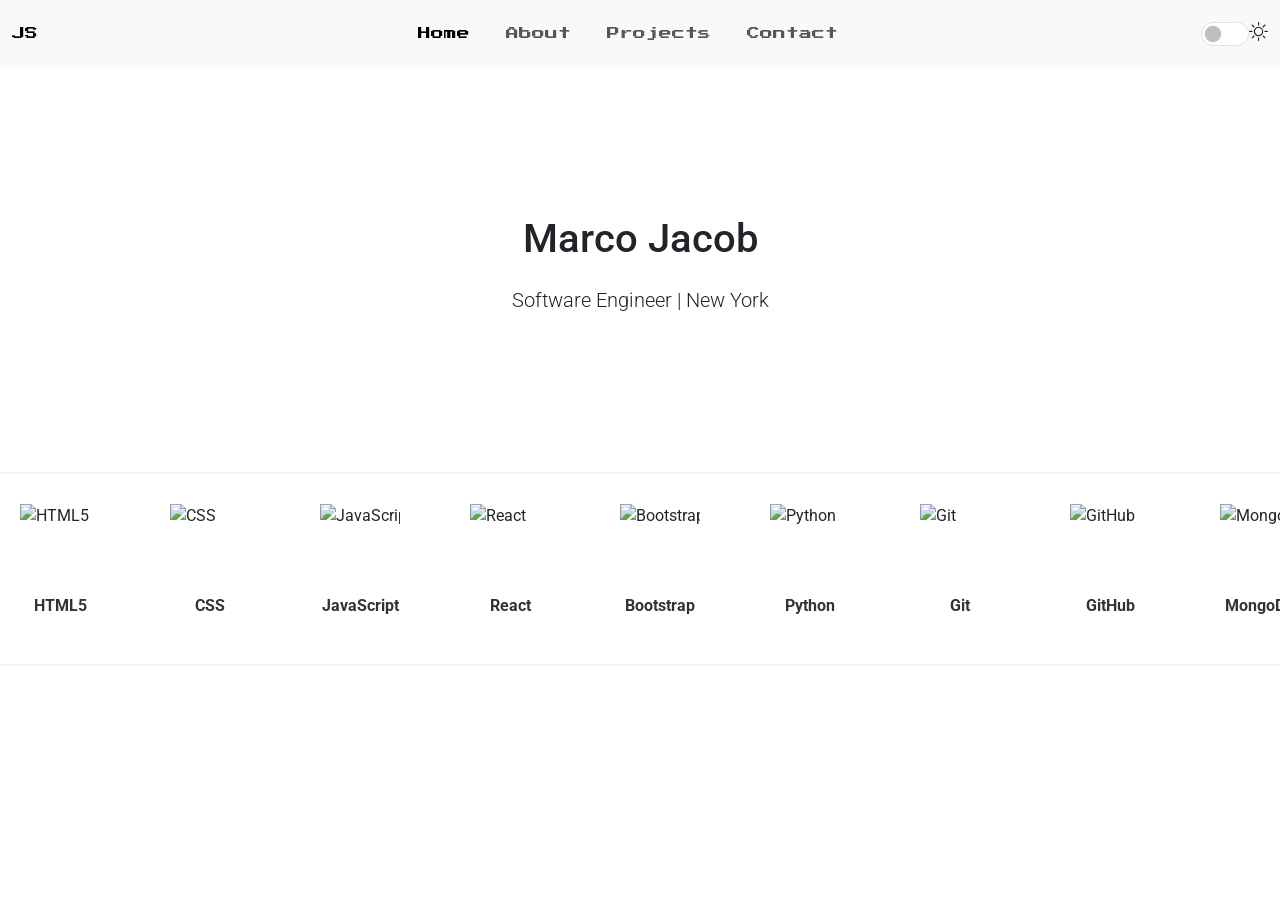
==== index.html @ 0fa5a759 "created and finished the home page" ====
<!DOCTYPE html>
<html lang="en" data-bs-theme="light">
  <head>
    <meta charset="UTF-8" />
    <meta name="viewport" content="width=device-width, initial-scale=1.0" />
    <title>Jay's Portfolio</title>
    <link
      href="https://cdn.jsdelivr.net/npm/bootstrap@5.3.3/dist/css/bootstrap.min.css"
      rel="stylesheet"
      integrity="sha384-QWTKZyjpPEjISv5WaRU9OFeRpok6YctnYmDr5pNlyT2bRjXh0JMhjY6hW+ALEwIH"
      crossorigin="anonymous"
    />
    <link rel="preconnect" href="https://fonts.googleapis.com" />
    <link rel="preconnect" href="https://fonts.gstatic.com" crossorigin />
    <link
      href="https://fonts.googleapis.com/css2?family=Press+Start+2P&family=Roboto:ital,wght@0,100..900;1,100..900&display=swap"
      rel="stylesheet"
    />
    <link
      rel="stylesheet"
      href="https://cdn.jsdelivr.net/npm/bootstrap-icons@1.11.3/font/bootstrap-icons.min.css"
    />
    <link rel="stylesheet" href="app.css" />
    <style>
      .navbar-brand,
      .navbar-nav,
      .navbar-links {
        font-family: "Press Start 2P", cursive;
        font-size: 0.8rem;
      }
      .navbar-nav,
      .nav-item {
        margin: 0 10px;
      }

      .navbar {
        padding-top: 1rem;
        padding-bottom: 1rem;
      }

      body {
        font-family: "Roboto", sans-serif;
      }

      .hero-section {
        height: 45vh;
        display: flex;
        align-items: center;
        justify-content: center;
        text-align: center;
      }

      .hero-heading {
        font-size: 2.5rem;
        margin-bottom: 1rem;
        line-height: 1.5;
      }

      .form-check-input:checked {
        background-color: #212529;
        border-color: #212529;
      }

      .form-switch .form-check-input {
        height: 1.5rem;
        width: 3rem;
        cursor: pointer;
      }

      .form-switch .form-check-input:focus {
        border-color: rgba(0, 0, 0.6, 0.25);
        box-shadow: none;
      }

      .theme-icon {
        cursor: pointer;
        font-size: 1.2rem;
        vertical-align: middle;
      }
      html[data-bs-theme="dark"] {
        --bs-body-bg: #212529;
        --bs-body-color: #f8f9fa;
      }

      .scroller-container {
        position: relative;
        overflow: hidden;
        width: 100vw;
        background-color: white;
        padding: 20px 0;
        white-space: nowrap;
        border-top: whitesmoke 2px solid;
        border-bottom: whitesmoke 2px solid;
      }

      .scroller-wrapper {
        display: flex;
        width: 200%;
      }

      .scroller {
        display: flex;
        gap: 30px;
        padding: 10px 0;
        animation: scroll 30s linear infinite;
        width: max-content;
      }

      @keyframes scroll {
        0% {
          transform: translateX(0);
        }
        100% {
          transform: translateX(-50%);
        }
      }

      .language-icon {
        display: inline-flex;
        flex-direction: column;
        align-items: center;
        min-width: 120px;
        user-select: none;
        flex-shrink: 0;
      }

      .icon {
        width: 80px;
        height: 80px;
        margin-bottom: 10px;
        transition: transform 0.2s;
      }

      .language-icon:hover .icon {
        transform: scale(1.1);
      }

      .language-name {
        font-weight: bold;
        color: #333;
      }

      /* Dark mode support for scroller */
      html[data-bs-theme="dark"] .scroller-container {
        background-color: #343a40;
      }

      html[data-bs-theme="dark"] .language-name {
        color: #f8f9fa;
      }

      html[data-bs-theme="dark"] .icon {
        filter: invert(0.8) !important;
      }
    </style>
    <script
      src="https://kit.fontawesome.com/a076d05399.js"
      crossorigin="anonymous"
    ></script>
  </head>
  <body>
    <nav class="navbar navbar-expand-lg bg-body-tertiary">
      <div class="container-fluid">
        <a class="navbar-brand" href="#">JS</a>
        <button
          class="navbar-toggler"
          type="button"
          data-bs-toggle="collapse"
          data-bs-target="#navbarNav"
          aria-controls="navbarNav"
          aria-expanded="false"
          aria-label="Toggle navigation"
        >
          <span class="navbar-toggler-icon"></span>
        </button>
        <div
          class="collapse navbar-collapse justify-content-center"
          id="navbarNav"
        >
          <ul class="navbar-nav">
            <li class="nav-item">
              <a class="nav-link active" aria-current="page" href="#">Home</a>
            </li>
            <li class="nav-item">
              <a class="nav-link" href="#">About</a>
            </li>
            <li class="nav-item">
              <a class="nav-link" href="/project.html">Projects</a>
            </li>
            <li class="nav-item">
              <a class="nav-link" href="#">Contact</a>
            </li>
          </ul>
        </div>
        <div class="form-check form-switch ms-auto d-none d-lg-block">
          <input
            class="form-check-input"
            type="checkbox"
            role="switch"
            id="darkModeToggle"
          />
          <label class="form-check-label" for="darkModeToggle">
            <i class="bi bi-brightness-high theme-icon" id="themeIcon"></i>
          </label>
        </div>
      </div>
    </nav>

    <section class="hero-section">
      <div class="container">
        <h1 class="hero-heading">Marco Jacob</h1>
        <p class="lead">Software Engineer | New York</p>
      </div>
    </section>

    <!-- Scroller container now spans full width of page -->

    <div class="scroller-container">
      <div class="scroller-wrapper">
        <div class="scroller" id="languageScroller">
          <!-- Icons will be added dynamically via JavaScript -->
        </div>
      </div>
    </div>

    <script
      src="https://cdn.jsdelivr.net/npm/bootstrap@5.3.3/dist/js/bootstrap.bundle.min.js"
      integrity="sha384-YvpcrYf0tY3lHB60NNkmXc5s9fDVZLESaAA55NDzOxhy9GkcIdslK1eN7N6jIeHz"
      crossorigin="anonymous"
    ></script>
    <script>
      const darkModeToggle = document.getElementById("darkModeToggle");
      const themeIcon = document.getElementById("themeIcon");
      const html = document.documentElement;

      if (localStorage.getItem("theme") === "dark") {
        html.setAttribute("data-bs-theme", "dark");
        darkModeToggle.checked = true;
        themeIcon.classList.remove("bi-brightness-high");
        themeIcon.classList.add("bi-moon-fill");
      }

      darkModeToggle.addEventListener("change", function () {
        if (darkModeToggle.checked) {
          html.setAttribute("data-bs-theme", "dark");
          localStorage.setItem("theme", "dark");
          themeIcon.classList.remove("bi-brightness-high");
          themeIcon.classList.add("bi-moon-fill");
        } else {
          html.setAttribute("data-bs-theme", "light");
          localStorage.setItem("theme", "light");
          themeIcon.classList.remove("bi-moon-fill");
          themeIcon.classList.add("bi-brightness-high");
        }
      });
    </script>
    <script>
      document.addEventListener("DOMContentLoaded", () => {
        const scroller = document.getElementById("languageScroller");

        // Language data with icon URLs from simpleicons.org
        const languages = [
          {
            name: "HTML5",
            icon: "https://cdn.jsdelivr.net/npm/simple-icons@v8/icons/html5.svg",
          },
          {
            name: "CSS",
            icon: "https://cdn.jsdelivr.net/npm/simple-icons@v8/icons/css3.svg",
          },
          {
            name: "JavaScript",
            icon: "https://cdn.jsdelivr.net/npm/simple-icons@v8/icons/javascript.svg",
          },
          {
            name: "React",
            icon: "https://cdn.jsdelivr.net/npm/simple-icons@v8/icons/react.svg",
          },
          {
            name: "Bootstrap",
            icon: "https://cdn.jsdelivr.net/npm/simple-icons@v8/icons/bootstrap.svg",
          },

          {
            name: "Python",
            icon: "https://cdn.jsdelivr.net/npm/simple-icons@v8/icons/python.svg",
          },
          {
            name: "Git",
            icon: "https://cdn.jsdelivr.net/npm/simple-icons@v8/icons/git.svg",
          },
          {
            name: "GitHub",
            icon: "https://cdn.jsdelivr.net/npm/simple-icons@v8/icons/github.svg",
          },
          {
            name: "MongoDB",
            icon: "https://cdn.jsdelivr.net/npm/simple-icons@v8/icons/mongodb.svg",
          },
          {
            name: "Express",
            icon: "https://cdn.jsdelivr.net/npm/simple-icons@v8/icons/express.svg",
          },
          {
            name: "PostgreSQL",
            icon: "https://cdn.jsdelivr.net/npm/simple-icons@v8/icons/postgresql.svg",
          },

          {
            name: "Bash",
            icon: "https://cdn.jsdelivr.net/npm/simple-icons@v8/icons/gnubash.svg",
          },
          {
            name: "Redis",
            icon: "https://cdn.jsdelivr.net/npm/simple-icons@v8/icons/redis.svg",
          },
          {
            name: "NPM",
            icon: "https://cdn.jsdelivr.net/npm/simple-icons@v8/icons/npm.svg",
          },
          {
            name: "TypeScript",
            icon: "https://cdn.jsdelivr.net/npm/simple-icons@v8/icons/typescript.svg",
          },
          {
            name: "Django",
            icon: "https://cdn.jsdelivr.net/npm/simple-icons@v8/icons/django.svg",
          },

          {
            name: "Docker",
            icon: "https://cdn.jsdelivr.net/npm/simple-icons@v8/icons/docker.svg",
          },
          {
            name: "Postman",
            icon: "https://cdn.jsdelivr.net/npm/simple-icons@v8/icons/postman.svg",
          },
          {
            name: "Next.js",
            icon: "https://cdn.jsdelivr.net/npm/simple-icons@v8/icons/nextdotjs.svg",
          },

          {
            name: "Figma",
            icon: "https://cdn.jsdelivr.net/npm/simple-icons@v8/icons/figma.svg",
          },
          {
            name: "GraphQL",
            icon: "https://cdn.jsdelivr.net/npm/simple-icons@v8/icons/graphql.svg",
          },
          {
            name: "Remix.js",
            icon: "https://cdn.jsdelivr.net/npm/simple-icons@v8/icons/remix.svg",
          },
        ];

        // Dynamically add icons to the scroller
        function createLanguageIcons() {
          scroller.innerHTML = ""; // Clear existing content

          // Duplicate list for seamless scrolling
          const doubledLanguages = [...languages, ...languages];

          doubledLanguages.forEach((language) => {
            const languageElement = document.createElement("div");
            languageElement.classList.add("language-icon");

            languageElement.innerHTML = `
        <img src="${language.icon}" alt="${language.name}" class="icon" />
        <p class="language-name">${language.name}</p>
      `;

            scroller.appendChild(languageElement);
          });
        }

        createLanguageIcons();
      });
    </script>
  </body>
</html>
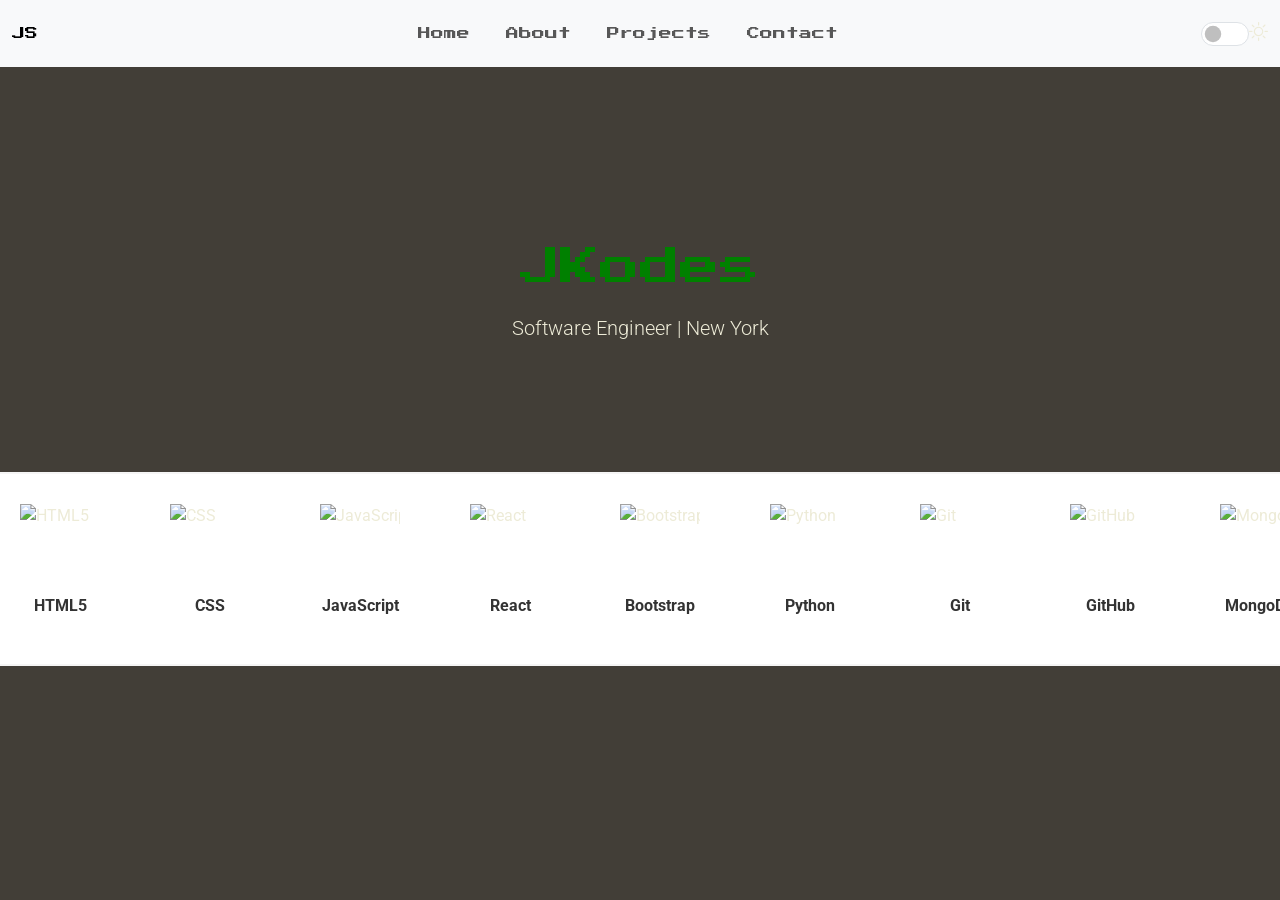
==== commit a64c4e9c: "add style" ====
--- a/index.html
+++ b/index.html
@@ -40,7 +40,10 @@
 
       body {
         font-family: "Roboto", sans-serif;
-      }
+        background-color: #423e37;
+        color: #edebd7;
+      }
+ 
 
       .hero-section {
         height: 45vh;
@@ -54,6 +57,7 @@
         font-size: 2.5rem;
         margin-bottom: 1rem;
         line-height: 1.5;
+        font-family: "Press Start 2P", cursive;
       }
 
       .form-check-input:checked {
@@ -179,16 +183,18 @@
         >
           <ul class="navbar-nav">
             <li class="nav-item">
-              <a class="nav-link active" aria-current="page" href="#">Home</a>
+              <a class="nav-link" aria-current="page" href="/index.html"
+                >Home</a
+              >
             </li>
             <li class="nav-item">
-              <a class="nav-link" href="#">About</a>
+              <a class="nav-link" href="/about.html">About</a>
             </li>
             <li class="nav-item">
               <a class="nav-link" href="/project.html">Projects</a>
             </li>
             <li class="nav-item">
-              <a class="nav-link" href="#">Contact</a>
+              <a class="nav-link" href="/contacts.html">Contact</a>
             </li>
           </ul>
         </div>
@@ -208,7 +214,7 @@
 
     <section class="hero-section">
       <div class="container">
-        <h1 class="hero-heading">Marco Jacob</h1>
+        <h1 class="hero-heading">JKodes</h1>
         <p class="lead">Software Engineer | New York</p>
       </div>
     </section>
--- a/app.css
+++ b/app.css
@@ -0,0 +1,5 @@
+h1 {
+  color: green;
+  padding-top: 5%;
+ 
+}
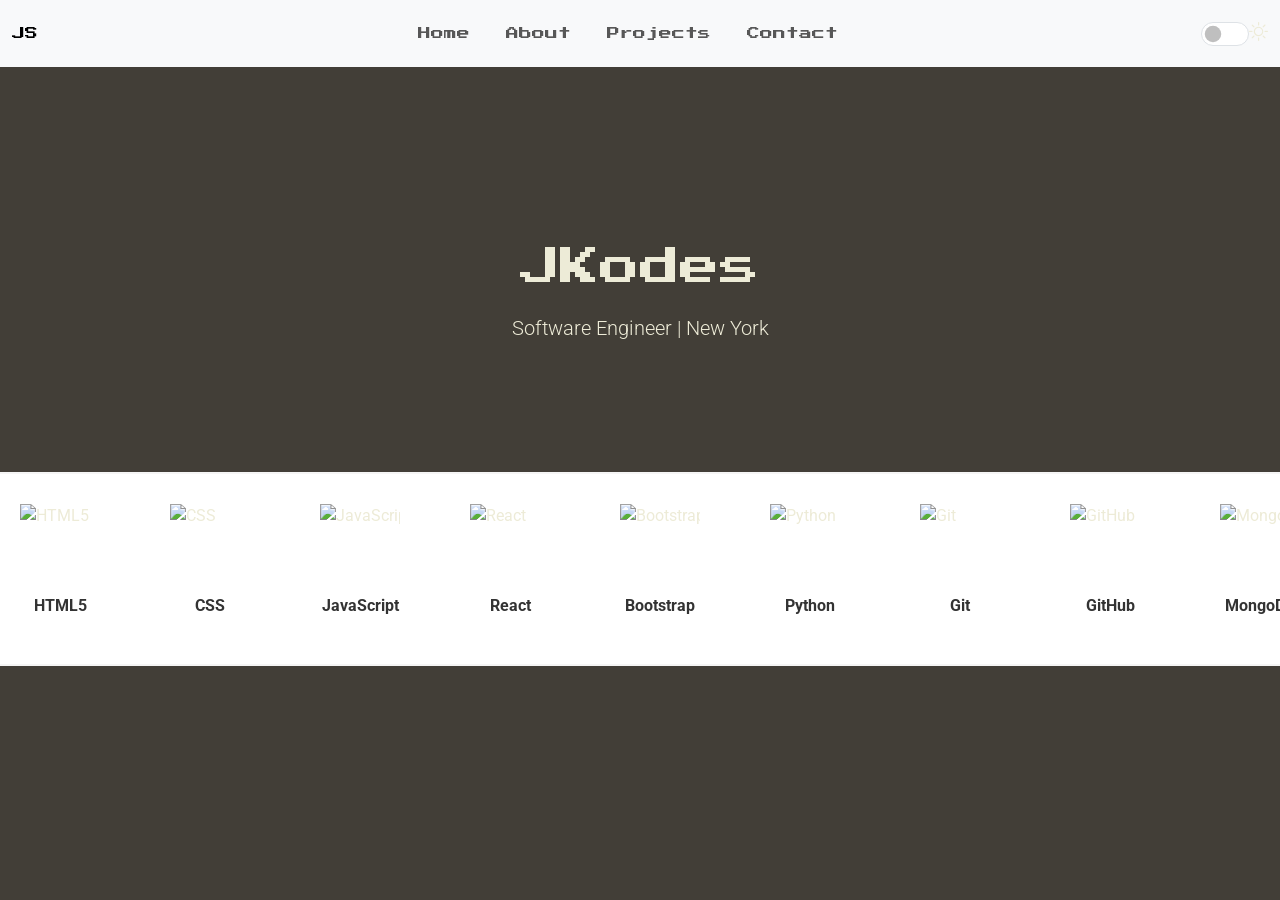
==== commit 57ae48b0: "new pages" ====
--- a/index.html
+++ b/index.html
@@ -188,13 +188,13 @@
               >
             </li>
             <li class="nav-item">
-              <a class="nav-link" href="/about.html">About</a>
+              <a class="nav-link" href="about.html">About</a>
             </li>
             <li class="nav-item">
-              <a class="nav-link" href="/project.html">Projects</a>
+              <a class="nav-link" href="project.html">Projects</a>
             </li>
             <li class="nav-item">
-              <a class="nav-link" href="/contacts.html">Contact</a>
+              <a class="nav-link" href="contacts.html">Contact</a>
             </li>
           </ul>
         </div>
--- a/app.css
+++ b/app.css
@@ -1,5 +1,10 @@
 h1 {
-  color: green;
+  color: #edebd7;
   padding-top: 5%;
- 
 }
+
+
+
+button[type="button"]{
+  
+}
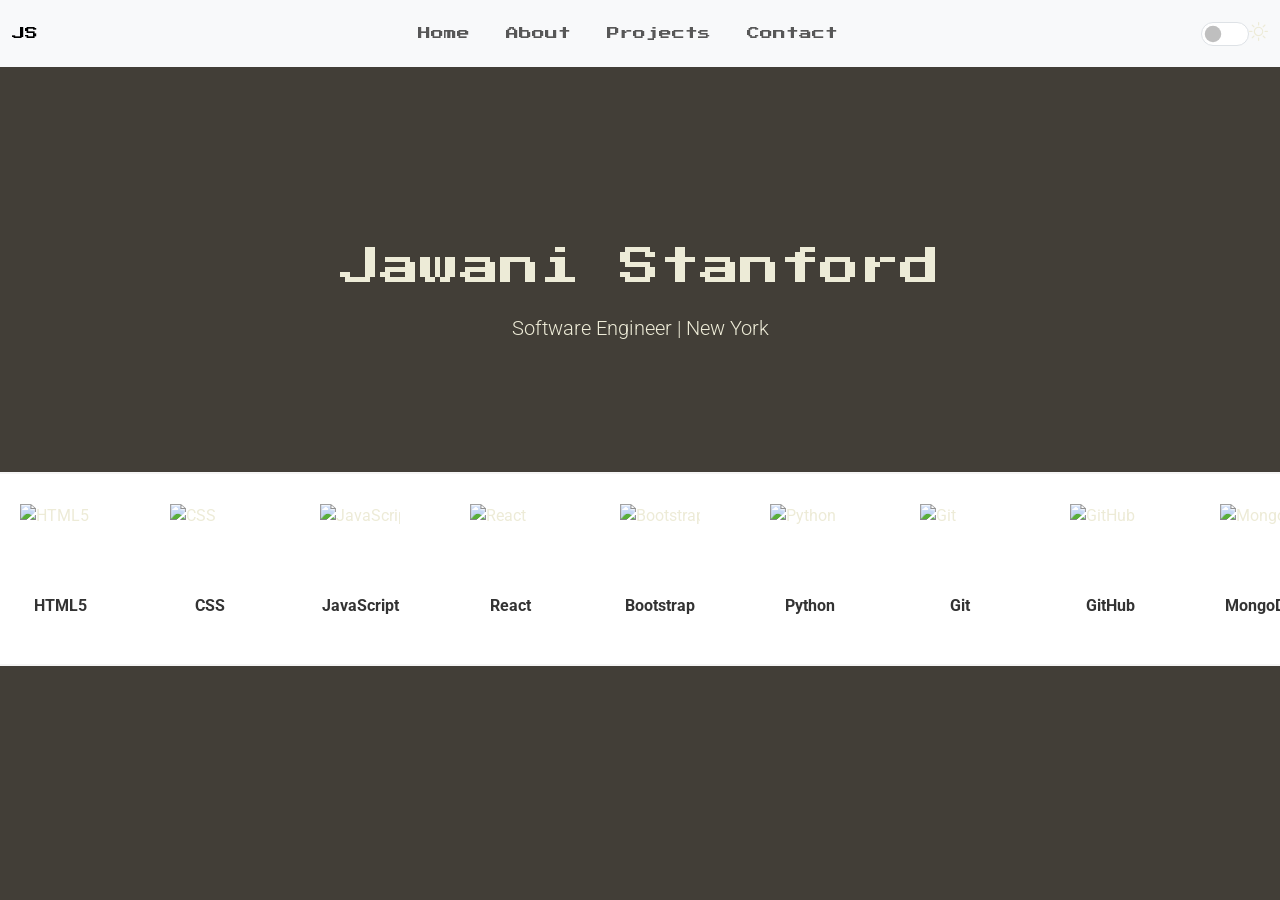
==== commit d618e8f8: "change name" ====
--- a/index.html
+++ b/index.html
@@ -43,7 +43,6 @@
         background-color: #423e37;
         color: #edebd7;
       }
- 
 
       .hero-section {
         height: 45vh;
@@ -214,7 +213,7 @@
 
     <section class="hero-section">
       <div class="container">
-        <h1 class="hero-heading">JKodes</h1>
+        <h1 class="hero-heading">Jawani Stanford</h1>
         <p class="lead">Software Engineer | New York</p>
       </div>
     </section>
